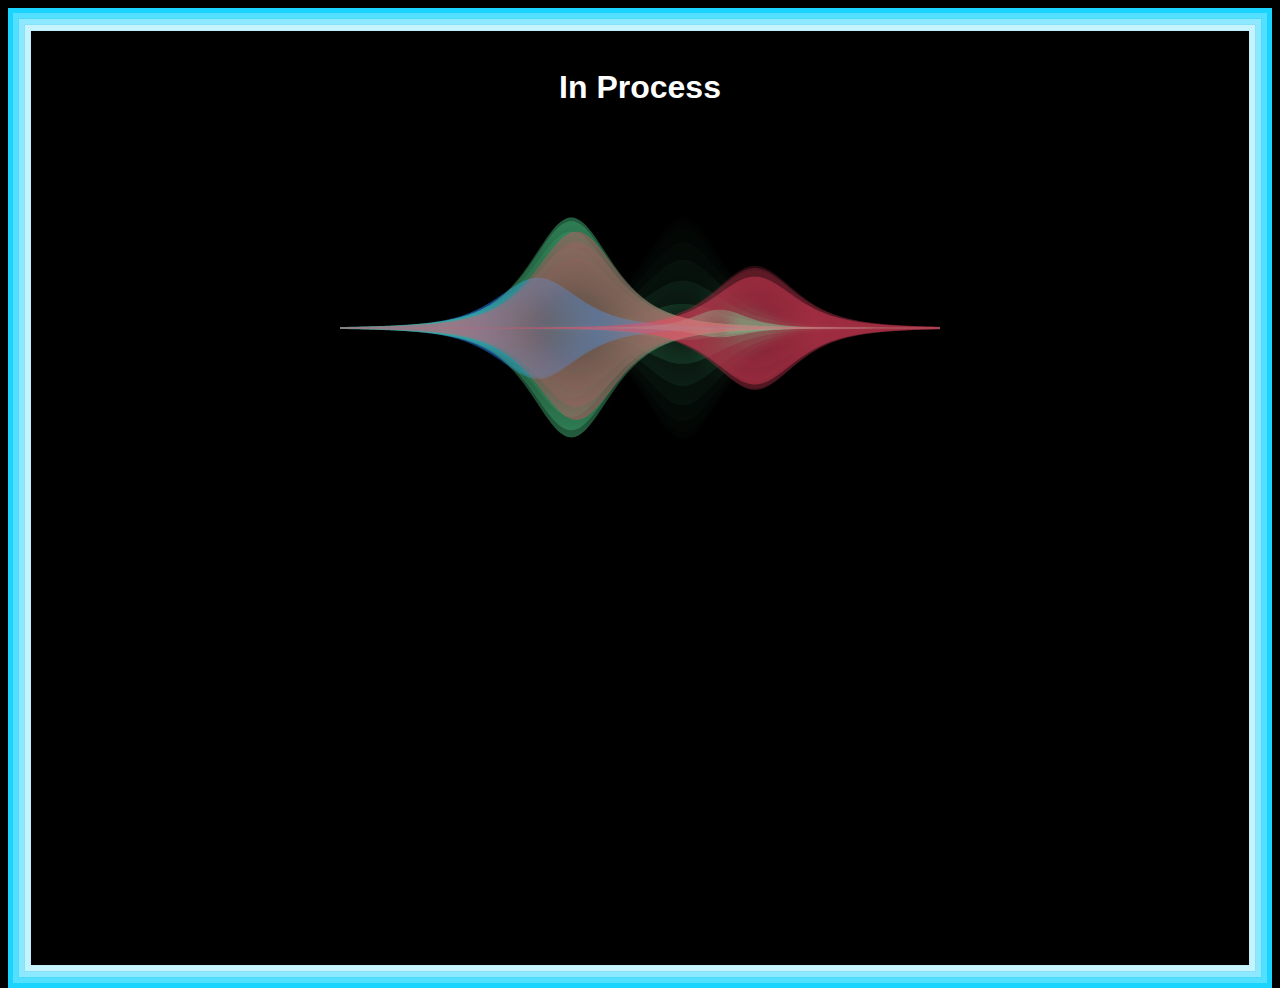
==== index.html @ 10807e85 "Update index.html" ====
<!DOCTYPE html>
<html>
  <head>
    <meta charset="utf-8"/>
    <style>
	    html{height: 100vh}
	body {
			font-family: 'Helvetica Neue', Helvetica, sans-serif;
			font-weight: 100;
			background: #000;
			min-height: 100vh;
			color: #fff;
			text-align: center;
			padding: 40px;
			overflow-x: hidden; /* For Opera */
			-webkit-box-shadow:
				inset #19d4ff 0 0 0 5px,
				inset #18cdf7 0 0 0 1px,
				inset #53dfff 0 0 0 10px,
				inset #50d8f7 0 0 0 11px,
				inset #8ce9ff 0 0 0 16px,
				inset #88e2f7 0 0 0 17px,
				inset #c5f4ff 0 0 0 22px,
				inset #bfecf7 0 0 0 23px;
			-moz-box-shadow:
				inset #19d4ff 0 0 0 5px,
				inset #18cdf7 0 0 0 1px,
				inset #53dfff 0 0 0 10px,
				inset #50d8f7 0 0 0 11px,
				inset #8ce9ff 0 0 0 16px,
				inset #88e2f7 0 0 0 17px,
				inset #c5f4ff 0 0 0 22px,
				inset #bfecf7 0 0 0 23px;
			box-shadow:
				inset #19d4ff 0 0 0 5px,
				inset #18cdf7 0 0 0 1px,
				inset #53dfff 0 0 0 10px,
				inset #50d8f7 0 0 0 11px,
				inset #8ce9ff 0 0 0 16px,
				inset #88e2f7 0 0 0 17px,
				inset #c5f4ff 0 0 0 22px,
				inset #bfecf7 0 0 0 23px;
		}
	
      	.subcontainer {
			width: 600px;
			height: 400px;
			margin-left:auto;
			margin-right:auto
		}
    </style>
    <title>Kaymas</title>
  </head>

  <body>
	   <h1>In Process</h1>
	   <div class="subcontainer" id="siri-container">
	   </div>
	  </body>
    <script src="siriwavejs.js"></script>
    <script>
    /*var siriWave = new SiriWave({
        container: document.getElementById('siri-container'),
        autostart: true,
        amplitude: 1,
	color: '#f00',
	speed: 0.1,
	cover: true,
        
        frequency: 2
        
    });*/
	    var siriWave2 = new SiriWave({
        container: document.getElementById('siri-container'),
        amplitude: 0.6,
	speed: 0.2,
	autostart: true,
        style: 'ios9'
		
    });
	
    </script>
  
</html>
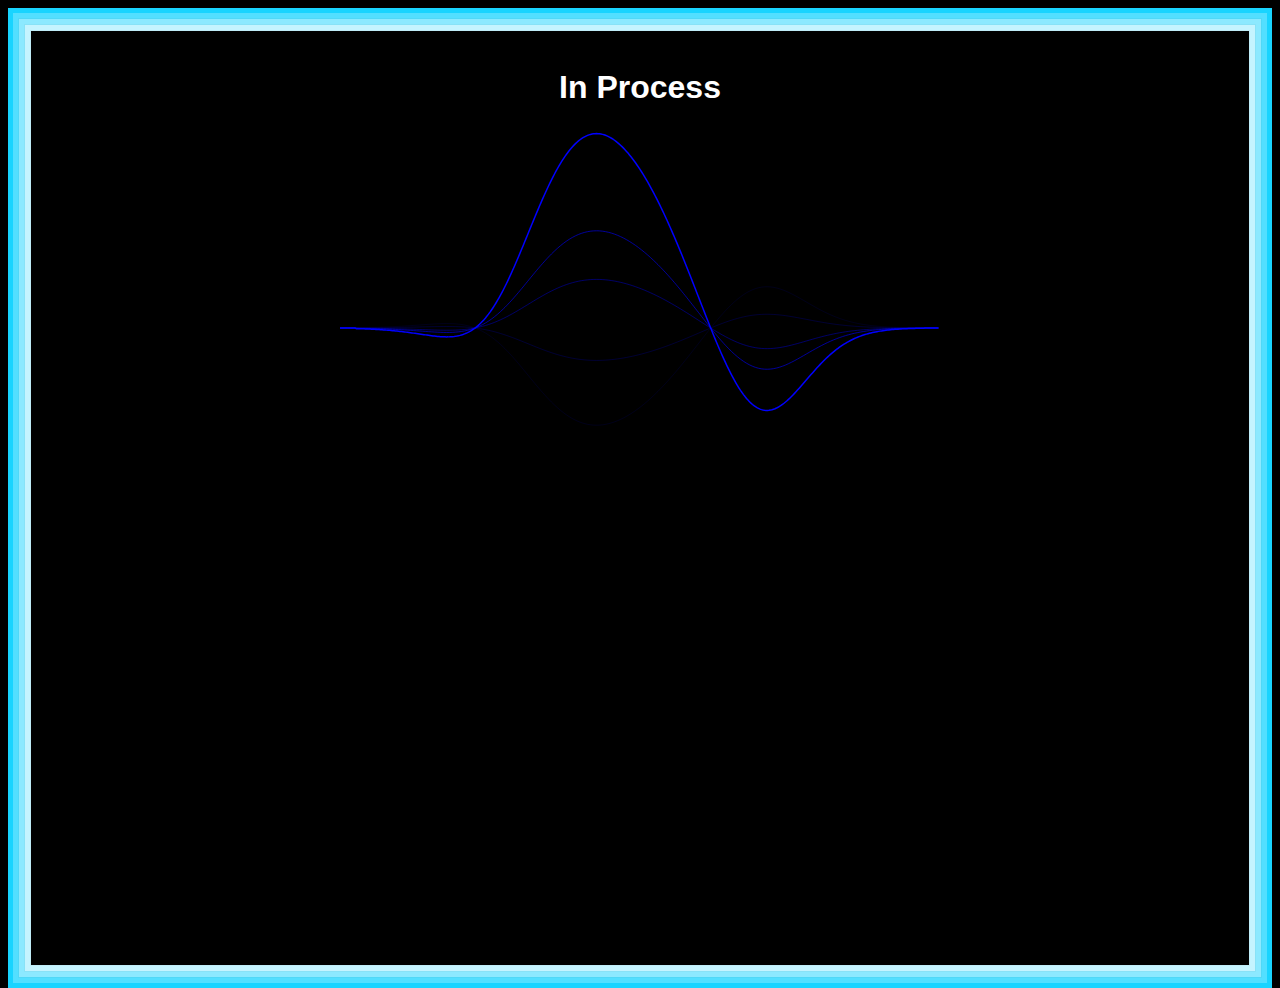
==== commit fdabb4c9: "Update index.html" ====
--- a/index.html
+++ b/index.html
@@ -59,17 +59,17 @@
 	  </body>
     <script src="siriwavejs.js"></script>
     <script>
-    /*var siriWave = new SiriWave({
+    var siriWave = new SiriWave({
         container: document.getElementById('siri-container'),
         autostart: true,
         amplitude: 1,
-	color: '#f00',
+	color: '#00f',
 	speed: 0.1,
 	cover: true,
         
         frequency: 2
         
-    });*/
+    });/*
 	    var siriWave2 = new SiriWave({
         container: document.getElementById('siri-container'),
         amplitude: 0.6,
@@ -78,7 +78,7 @@
         style: 'ios9'
 		
     });
-	
+	*/
     </script>
   
 </html>
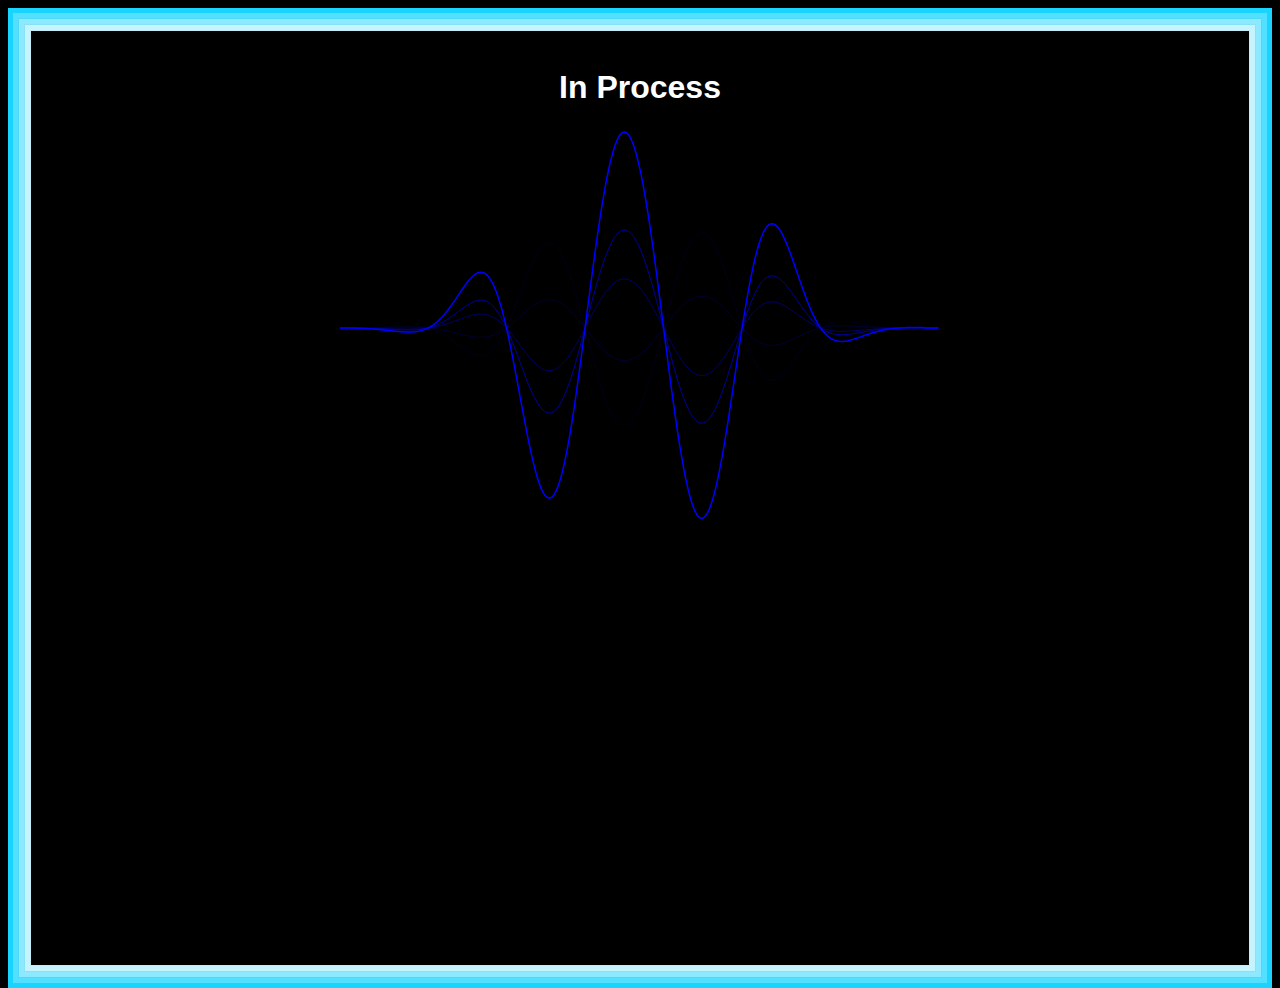
==== commit 2bcb21d8: "Update index.html" ====
--- a/index.html
+++ b/index.html
@@ -67,7 +67,7 @@
 	speed: 0.1,
 	cover: true,
         
-        frequency: 2
+        
         
     });/*
 	    var siriWave2 = new SiriWave({
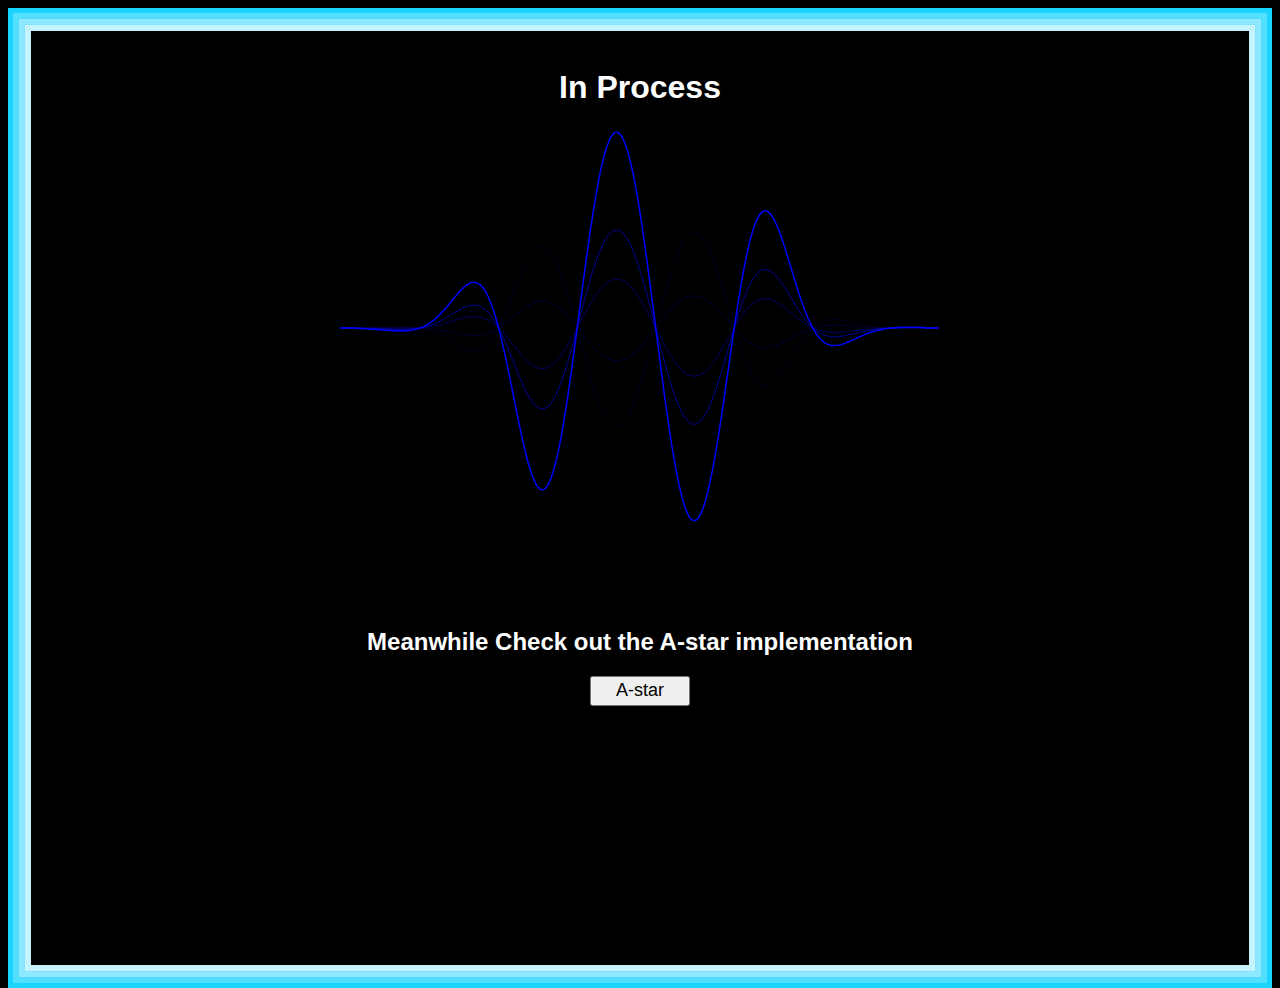
==== commit 7c6d6865: "linking a-star to index.html" ====
--- a/index.html
+++ b/index.html
@@ -41,7 +41,7 @@
 				inset #c5f4ff 0 0 0 22px,
 				inset #bfecf7 0 0 0 23px;
 		}
-	
+
       	.subcontainer {
 			width: 600px;
 			height: 400px;
@@ -56,7 +56,12 @@
 	   <h1>In Process</h1>
 	   <div class="subcontainer" id="siri-container">
 	   </div>
-	  </body>
+     <h2 style="margin-top:100px"><center>Meanwhile Check out the A-star implementation </center></h2>
+     <button onclick="location.href='A-star/a-star.html'" type="button"
+     style="height:30px;width:100px;font-size:18px;">
+     A-star</button>
+
+  </body>
     <script src="siriwavejs.js"></script>
     <script>
     var siriWave = new SiriWave({
@@ -66,19 +71,16 @@
 	color: '#00f',
 	speed: 0.1,
 	cover: true,
-        
-        
-        
-    });/*
+  });/*
 	    var siriWave2 = new SiriWave({
         container: document.getElementById('siri-container'),
         amplitude: 0.6,
 	speed: 0.2,
 	autostart: true,
         style: 'ios9'
-		
+
     });
 	*/
     </script>
-  
+
 </html>
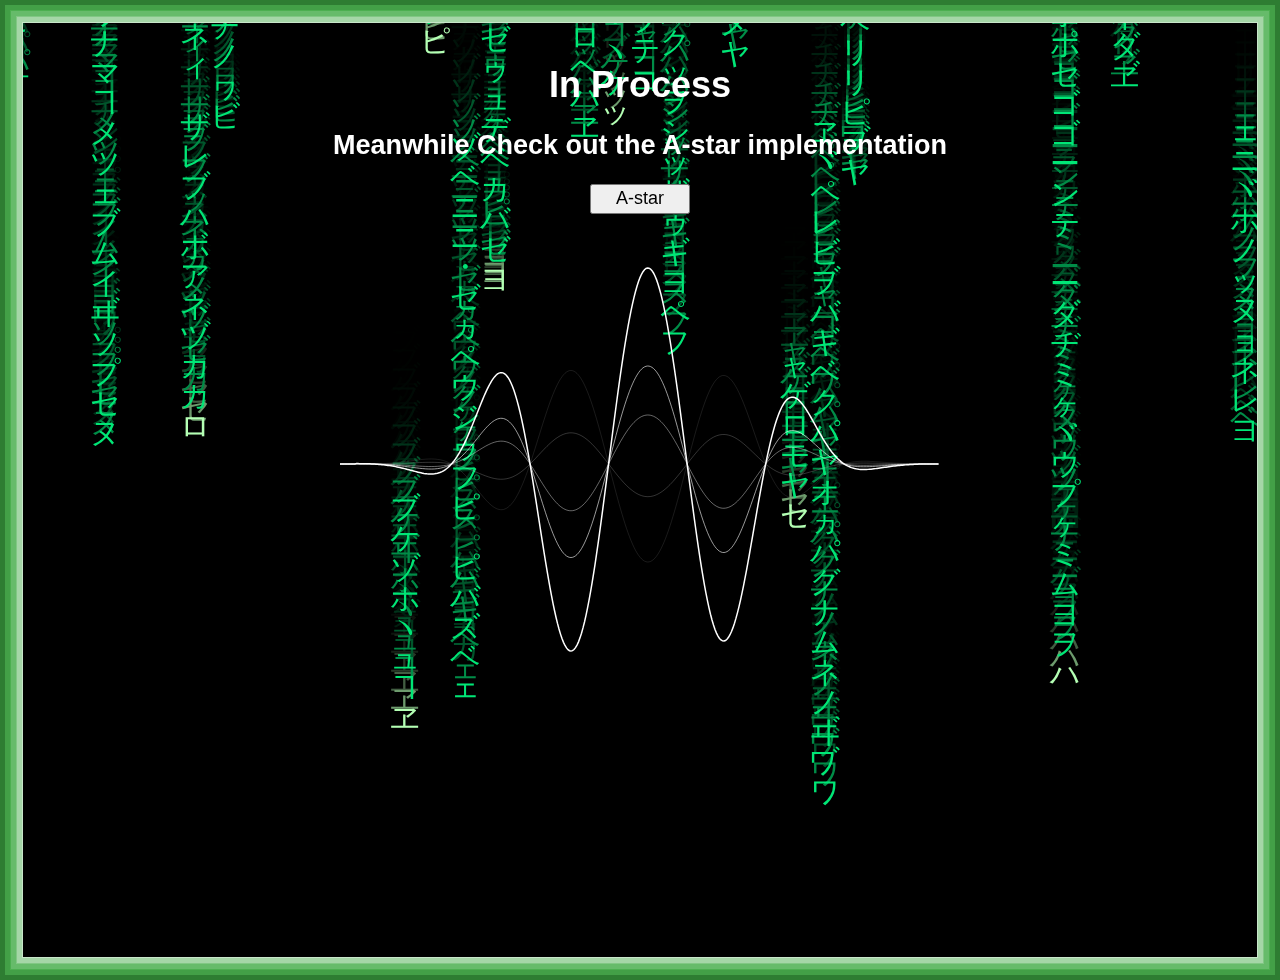
==== commit cbf3852d: "matrix" ====
--- a/index.html
+++ b/index.html
@@ -1,65 +1,87 @@
 <!DOCTYPE html>
 <html>
   <head>
-    <meta charset="utf-8"/>
-    <style>
-	    html{height: 100vh}
-	body {
-			font-family: 'Helvetica Neue', Helvetica, sans-serif;
-			font-weight: 100;
-			background: #000;
-			min-height: 100vh;
-			color: #fff;
-			text-align: center;
-			padding: 40px;
-			overflow-x: hidden; /* For Opera */
-			-webkit-box-shadow:
-				inset #19d4ff 0 0 0 5px,
-				inset #18cdf7 0 0 0 1px,
-				inset #53dfff 0 0 0 10px,
-				inset #50d8f7 0 0 0 11px,
-				inset #8ce9ff 0 0 0 16px,
-				inset #88e2f7 0 0 0 17px,
-				inset #c5f4ff 0 0 0 22px,
-				inset #bfecf7 0 0 0 23px;
-			-moz-box-shadow:
-				inset #19d4ff 0 0 0 5px,
-				inset #18cdf7 0 0 0 1px,
-				inset #53dfff 0 0 0 10px,
-				inset #50d8f7 0 0 0 11px,
-				inset #8ce9ff 0 0 0 16px,
-				inset #88e2f7 0 0 0 17px,
-				inset #c5f4ff 0 0 0 22px,
-				inset #bfecf7 0 0 0 23px;
-			box-shadow:
-				inset #19d4ff 0 0 0 5px,
-				inset #18cdf7 0 0 0 1px,
-				inset #53dfff 0 0 0 10px,
-				inset #50d8f7 0 0 0 11px,
-				inset #8ce9ff 0 0 0 16px,
-				inset #88e2f7 0 0 0 17px,
-				inset #c5f4ff 0 0 0 22px,
-				inset #bfecf7 0 0 0 23px;
-		}
-
-      	.subcontainer {
-			width: 600px;
-			height: 400px;
-			margin-left:auto;
-			margin-right:auto
-		}
+      <meta charset="utf-8">
+      <style>
+  	    html{
+          /*height: 100vh*/
+          margin: 0px;
+          height: 100%;
+          width: 100%;
+        }
+  	    body {
+    			font-family: 'Helvetica Neue', Helvetica, sans-serif;
+    			font-weight: 100;
+    			background: #000;
+          font-size: 18px;
+          font-weight: bold;
+    			/*min-height: 100vh;*/
+          margin: 0px;
+          min-height: 100%;
+    			color: #fff;
+    			text-align: center;
+    			padding: 40px;
+    			overflow-x: hidden; /* For Opera */
+    			-webkit-box-shadow:
+    				inset #2E7D32 0 0 0 5px,
+    				inset #388E3C 0 0 0 1px,
+    				inset #43A047 0 0 0 10px,
+    				inset #4CAF50 0 0 0 11px,
+    				inset #66BB6A 0 0 0 16px,
+    				inset #81C784 0 0 0 17px,
+    				inset #A5D6A7 0 0 0 22px,
+    				inset #C8E6C9 0 0 0 23px;
+    			-moz-box-shadow:
+    				inset #2E7D32 0 0 0 5px,
+    				inset #388E3C 0 0 0 1px,
+    				inset #43A047 0 0 0 10px,
+    				inset #4CAF50 0 0 0 11px,
+    				inset #66BB6A 0 0 0 16px,
+    				inset #81C784 0 0 0 17px,
+    				inset #A5D6A7 0 0 0 22px,
+    				inset #C8E6C9 0 0 0 23px;
+    			box-shadow:
+    				inset #2E7D32 0 0 0 5px,
+    				inset #388E3C 0 0 0 1px,
+    				inset #43A047 0 0 0 10px,
+    				inset #4CAF50 0 0 0 11px,
+    				inset #66BB6A 0 0 0 16px,
+    				inset #81C784 0 0 0 17px,
+    				inset #A5D6A7 0 0 0 22px,
+    				inset #C8E6C9 0 0 0 23px;
+      }
+      
+    	.subcontainer {
+        width: 600px;
+  			height: 400px;
+    		margin-left:auto;
+  			margin-right:auto
+  		}
+      .matrix{
+        width: 100vw;
+        height: 100vh;
+        display: block;
+        position: fixed;
+        top: 0;
+        left: 0;
+        z-index: -9999;
+      }
     </style>
+    <script language="javascript" type="text/javascript" src="A-star/p5.js" ></script>
+    <script language="javascript" type="text/javascript" src="matrix/sketch.js"></script>
     <title>Kaymas</title>
   </head>
 
   <body>
-	   <h1>In Process</h1>
+    <header style="margin-bottom:50px">
+      <h1>In Process</h1>
+      <h2 style="margin-top:20px"><center>Meanwhile Check out the A-star implementation </center></h2>
+      <button onclick="location.href='A-star/a-star.html'" type="button"
+      style="height:30px;width:100px;font-size:18px;">
+      A-star</button>
+    </header>
 	   <div class="subcontainer" id="siri-container">
 	   </div>
-     <h2 style="margin-top:100px"><center>Meanwhile Check out the A-star implementation </center></h2>
-     <button onclick="location.href='A-star/a-star.html'" type="button"
-     style="height:30px;width:100px;font-size:18px;">
-     A-star</button>
 
   </body>
     <script src="siriwavejs.js"></script>
@@ -68,7 +90,7 @@
         container: document.getElementById('siri-container'),
         autostart: true,
         amplitude: 1,
-	color: '#00f',
+	color: '#fff',
 	speed: 0.1,
 	cover: true,
   });/*
@@ -82,5 +104,5 @@
     });
 	*/
     </script>
-
+    <div id="sketch-holder" class="matrix"></div>
 </html>
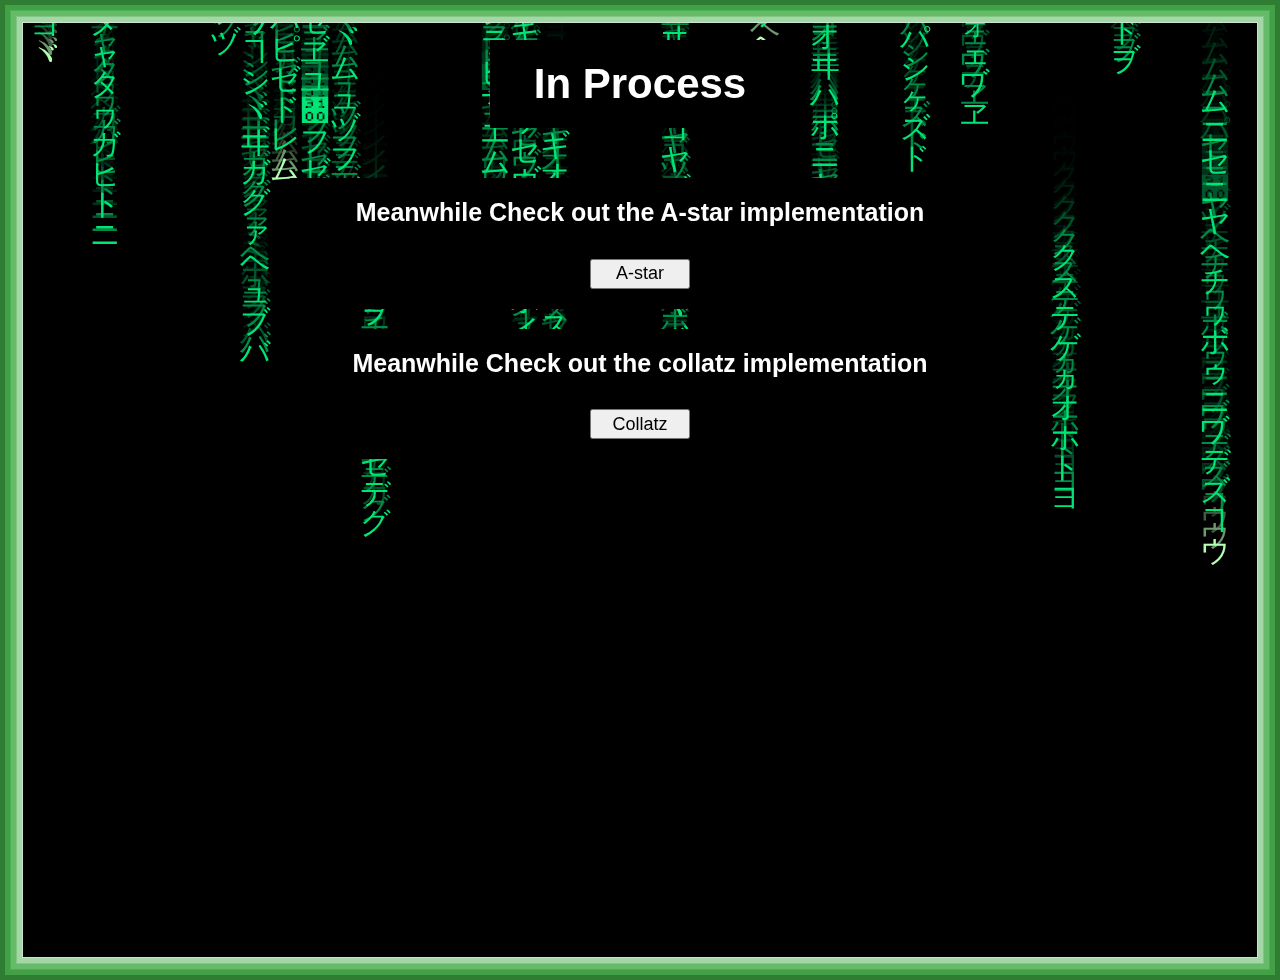
==== commit 8272c973: "collatz and terrain js" ====
--- a/index.html
+++ b/index.html
@@ -50,7 +50,7 @@
     				inset #A5D6A7 0 0 0 22px,
     				inset #C8E6C9 0 0 0 23px;
       }
-      
+
     	.subcontainer {
         width: 600px;
   			height: 400px;
@@ -66,6 +66,32 @@
         left: 0;
         z-index: -9999;
       }
+
+      h1{
+        align-items: center;
+        text-align: center;
+        font-size: 42px;
+        color: #ffffff;
+        background-color: #000000;
+        padding: 20px;
+        padding-left: 0px;
+        padding-right: 0px;
+        max-width: 300px;
+        margin: 0 auto 50px;
+      }
+
+      h2{
+        align-items: center;
+        text-align: center;
+        font-size: 25px;
+        color: #ffffff;
+        background-color: #000000;
+        padding: 20px;
+        padding-left: 0px;
+        padding-right: 0px;
+        max-width: 700px;
+        margin: 0 auto;
+      }
     </style>
     <script language="javascript" type="text/javascript" src="A-star/p5.js" ></script>
     <script language="javascript" type="text/javascript" src="matrix/sketch.js"></script>
@@ -75,10 +101,14 @@
   <body>
     <header style="margin-bottom:50px">
       <h1>In Process</h1>
-      <h2 style="margin-top:20px"><center>Meanwhile Check out the A-star implementation </center></h2>
+      <h2 style="margin-top:20px"><center>Meanwhile Check out the A-star implementation<br><br> </center>
       <button onclick="location.href='A-star/a-star.html'" type="button"
       style="height:30px;width:100px;font-size:18px;">
-      A-star</button>
+      A-star</button></h2>
+      <h2 style="margin-top:20px"><center>Meanwhile Check out the collatz implementation<br><br> </center>
+      <button onclick="location.href='collatz/collatz_conj.html'" type="button"
+      style="height:30px;width:100px;font-size:18px;">
+      Collatz</button></h2>
     </header>
 	   <div class="subcontainer" id="siri-container">
 	   </div>
@@ -86,23 +116,23 @@
   </body>
     <script src="siriwavejs.js"></script>
     <script>
-    var siriWave = new SiriWave({
-        container: document.getElementById('siri-container'),
-        autostart: true,
-        amplitude: 1,
-	color: '#fff',
-	speed: 0.1,
-	cover: true,
-  });/*
-	    var siriWave2 = new SiriWave({
-        container: document.getElementById('siri-container'),
-        amplitude: 0.6,
-	speed: 0.2,
-	autostart: true,
-        style: 'ios9'
+  //   var siriWave = new SiriWave({
+  //       container: document.getElementById('siri-container'),
+  //       autostart: true,
+  //       amplitude: 1,
+	// color: '#fff',
+	// speed: 0.1,
+	// cover: true,
+  // });
+	//     var siriWave2 = new SiriWave({
+  //       container: document.getElementById('siri-container'),
+  //       amplitude: 0.6,
+	// speed: 0.2,
+	// autostart: true,
+  //       style: 'ios9'
+  //
+  //   });
 
-    });
-	*/
     </script>
     <div id="sketch-holder" class="matrix"></div>
 </html>
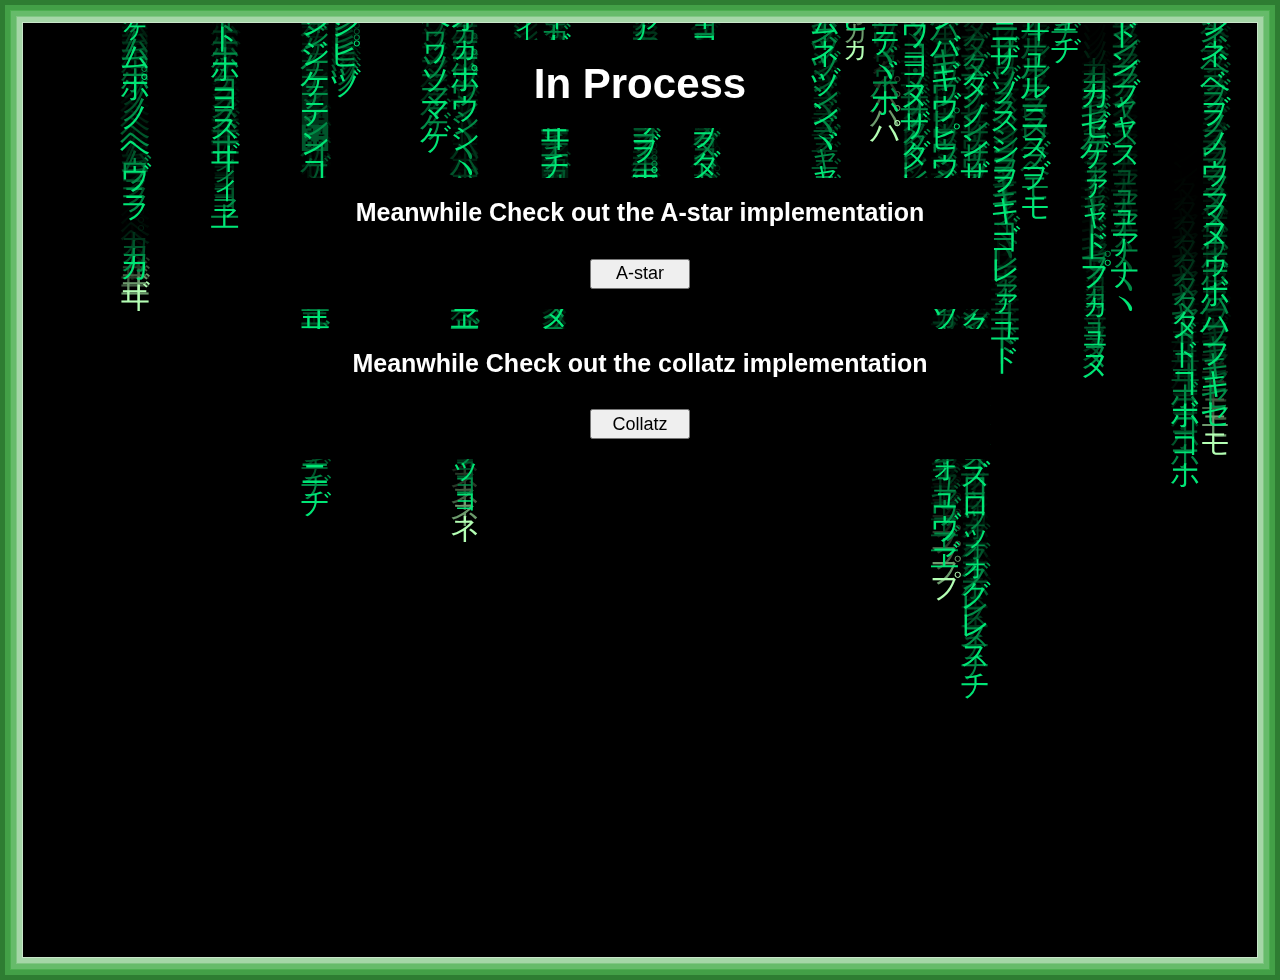
==== commit 1eeb66c8: "folder creation" ====
--- a/index.html
+++ b/index.html
@@ -1,138 +1,139 @@
 <!DOCTYPE html>
 <html>
-  <head>
-      <meta charset="utf-8">
-      <style>
-  	    html{
-          /*height: 100vh*/
-          margin: 0px;
-          height: 100%;
-          width: 100%;
+
+<head>
+    <meta charset="utf-8">
+    <style>
+        html {
+            /*height: 100vh*/
+            margin: 0px;
+            height: 100%;
+            width: 100%;
         }
-  	    body {
-    			font-family: 'Helvetica Neue', Helvetica, sans-serif;
-    			font-weight: 100;
-    			background: #000;
-          font-size: 18px;
-          font-weight: bold;
-    			/*min-height: 100vh;*/
-          margin: 0px;
-          min-height: 100%;
-    			color: #fff;
-    			text-align: center;
-    			padding: 40px;
-    			overflow-x: hidden; /* For Opera */
-    			-webkit-box-shadow:
-    				inset #2E7D32 0 0 0 5px,
-    				inset #388E3C 0 0 0 1px,
-    				inset #43A047 0 0 0 10px,
-    				inset #4CAF50 0 0 0 11px,
-    				inset #66BB6A 0 0 0 16px,
-    				inset #81C784 0 0 0 17px,
-    				inset #A5D6A7 0 0 0 22px,
-    				inset #C8E6C9 0 0 0 23px;
-    			-moz-box-shadow:
-    				inset #2E7D32 0 0 0 5px,
-    				inset #388E3C 0 0 0 1px,
-    				inset #43A047 0 0 0 10px,
-    				inset #4CAF50 0 0 0 11px,
-    				inset #66BB6A 0 0 0 16px,
-    				inset #81C784 0 0 0 17px,
-    				inset #A5D6A7 0 0 0 22px,
-    				inset #C8E6C9 0 0 0 23px;
-    			box-shadow:
-    				inset #2E7D32 0 0 0 5px,
-    				inset #388E3C 0 0 0 1px,
-    				inset #43A047 0 0 0 10px,
-    				inset #4CAF50 0 0 0 11px,
-    				inset #66BB6A 0 0 0 16px,
-    				inset #81C784 0 0 0 17px,
-    				inset #A5D6A7 0 0 0 22px,
-    				inset #C8E6C9 0 0 0 23px;
-      }
 
-    	.subcontainer {
-        width: 600px;
-  			height: 400px;
-    		margin-left:auto;
-  			margin-right:auto
-  		}
-      .matrix{
-        width: 100vw;
-        height: 100vh;
-        display: block;
-        position: fixed;
-        top: 0;
-        left: 0;
-        z-index: -9999;
-      }
+        body {
+            font-family: 'Helvetica Neue', Helvetica, sans-serif;
+            font-weight: 100;
+            background: #000;
+            font-size: 18px;
+            font-weight: bold;
+            /*min-height: 100vh;*/
+            margin: 0px;
+            min-height: 100%;
+            color: #fff;
+            text-align: center;
+            padding: 40px;
+            overflow-x: hidden;
+            /* For Opera */
+            -webkit-box-shadow: inset #2E7D32 0 0 0 5px,
+            inset #388E3C 0 0 0 1px,
+            inset #43A047 0 0 0 10px,
+            inset #4CAF50 0 0 0 11px,
+            inset #66BB6A 0 0 0 16px,
+            inset #81C784 0 0 0 17px,
+            inset #A5D6A7 0 0 0 22px,
+            inset #C8E6C9 0 0 0 23px;
+            -moz-box-shadow: inset #2E7D32 0 0 0 5px,
+            inset #388E3C 0 0 0 1px,
+            inset #43A047 0 0 0 10px,
+            inset #4CAF50 0 0 0 11px,
+            inset #66BB6A 0 0 0 16px,
+            inset #81C784 0 0 0 17px,
+            inset #A5D6A7 0 0 0 22px,
+            inset #C8E6C9 0 0 0 23px;
+            box-shadow: inset #2E7D32 0 0 0 5px,
+            inset #388E3C 0 0 0 1px,
+            inset #43A047 0 0 0 10px,
+            inset #4CAF50 0 0 0 11px,
+            inset #66BB6A 0 0 0 16px,
+            inset #81C784 0 0 0 17px,
+            inset #A5D6A7 0 0 0 22px,
+            inset #C8E6C9 0 0 0 23px;
+        }
 
-      h1{
-        align-items: center;
-        text-align: center;
-        font-size: 42px;
-        color: #ffffff;
-        background-color: #000000;
-        padding: 20px;
-        padding-left: 0px;
-        padding-right: 0px;
-        max-width: 300px;
-        margin: 0 auto 50px;
-      }
+        .subcontainer {
+            width: 600px;
+            height: 400px;
+            margin-left: auto;
+            margin-right: auto
+        }
 
-      h2{
-        align-items: center;
-        text-align: center;
-        font-size: 25px;
-        color: #ffffff;
-        background-color: #000000;
-        padding: 20px;
-        padding-left: 0px;
-        padding-right: 0px;
-        max-width: 700px;
-        margin: 0 auto;
-      }
+        .matrix {
+            width: 100vw;
+            height: 100vh;
+            display: block;
+            position: fixed;
+            top: 0;
+            left: 0;
+            z-index: -9999;
+        }
+
+        h1 {
+            align-items: center;
+            text-align: center;
+            font-size: 42px;
+            color: #ffffff;
+            background-color: #000000;
+            padding: 20px;
+            padding-left: 0px;
+            padding-right: 0px;
+            max-width: 300px;
+            margin: 0 auto 50px;
+        }
+
+        h2 {
+            align-items: center;
+            text-align: center;
+            font-size: 25px;
+            color: #ffffff;
+            background-color: #000000;
+            padding: 20px;
+            padding-left: 0px;
+            padding-right: 0px;
+            max-width: 700px;
+            margin: 0 auto;
+        }
     </style>
-    <script language="javascript" type="text/javascript" src="A-star/p5.js" ></script>
-    <script language="javascript" type="text/javascript" src="matrix/sketch.js"></script>
+    <script language="javascript" type="text/javascript" src="js/p5.js"></script>
+    <script language="javascript" type="text/javascript" src="js/matrix.js"></script>
     <title>Kaymas</title>
-  </head>
+</head>
 
-  <body>
+<body>
     <header style="margin-bottom:50px">
-      <h1>In Process</h1>
-      <h2 style="margin-top:20px"><center>Meanwhile Check out the A-star implementation<br><br> </center>
-      <button onclick="location.href='A-star/a-star.html'" type="button"
+        <h1>In Process</h1>
+        <h2 style="margin-top:20px"><center>Meanwhile Check out the A-star implementation<br><br> </center>
+      <button onclick="location.href='a-star.html'" type="button"
       style="height:30px;width:100px;font-size:18px;">
       A-star</button></h2>
-      <h2 style="margin-top:20px"><center>Meanwhile Check out the collatz implementation<br><br> </center>
-      <button onclick="location.href='collatz/collatz_conj.html'" type="button"
+        <h2 style="margin-top:20px"><center>Meanwhile Check out the collatz implementation<br><br> </center>
+      <button onclick="location.href='collatz_conj.html'" type="button"
       style="height:30px;width:100px;font-size:18px;">
       Collatz</button></h2>
     </header>
-	   <div class="subcontainer" id="siri-container">
-	   </div>
+    <div class="subcontainer" id="siri-container">
+    </div>
 
-  </body>
-    <script src="siriwavejs.js"></script>
-    <script>
-  //   var siriWave = new SiriWave({
-  //       container: document.getElementById('siri-container'),
-  //       autostart: true,
-  //       amplitude: 1,
-	// color: '#fff',
-	// speed: 0.1,
-	// cover: true,
-  // });
-	//     var siriWave2 = new SiriWave({
-  //       container: document.getElementById('siri-container'),
-  //       amplitude: 0.6,
-	// speed: 0.2,
-	// autostart: true,
-  //       style: 'ios9'
-  //
-  //   });
+</body>
+<script src="js/siriwavejs.js"></script>
+<script>
+    //   var siriWave = new SiriWave({
+    //       container: document.getElementById('siri-container'),
+    //       autostart: true,
+    //       amplitude: 1,
+    // color: '#fff',
+    // speed: 0.1,
+    // cover: true,
+    // });
+    //     var siriWave2 = new SiriWave({
+    //       container: document.getElementById('siri-container'),
+    //       amplitude: 0.6,
+    // speed: 0.2,
+    // autostart: true,
+    //       style: 'ios9'
+    //
+    //   });
+</script>
+<div id="sketch-holder" class="matrix"></div>
 
-    </script>
-    <div id="sketch-holder" class="matrix"></div>
 </html>
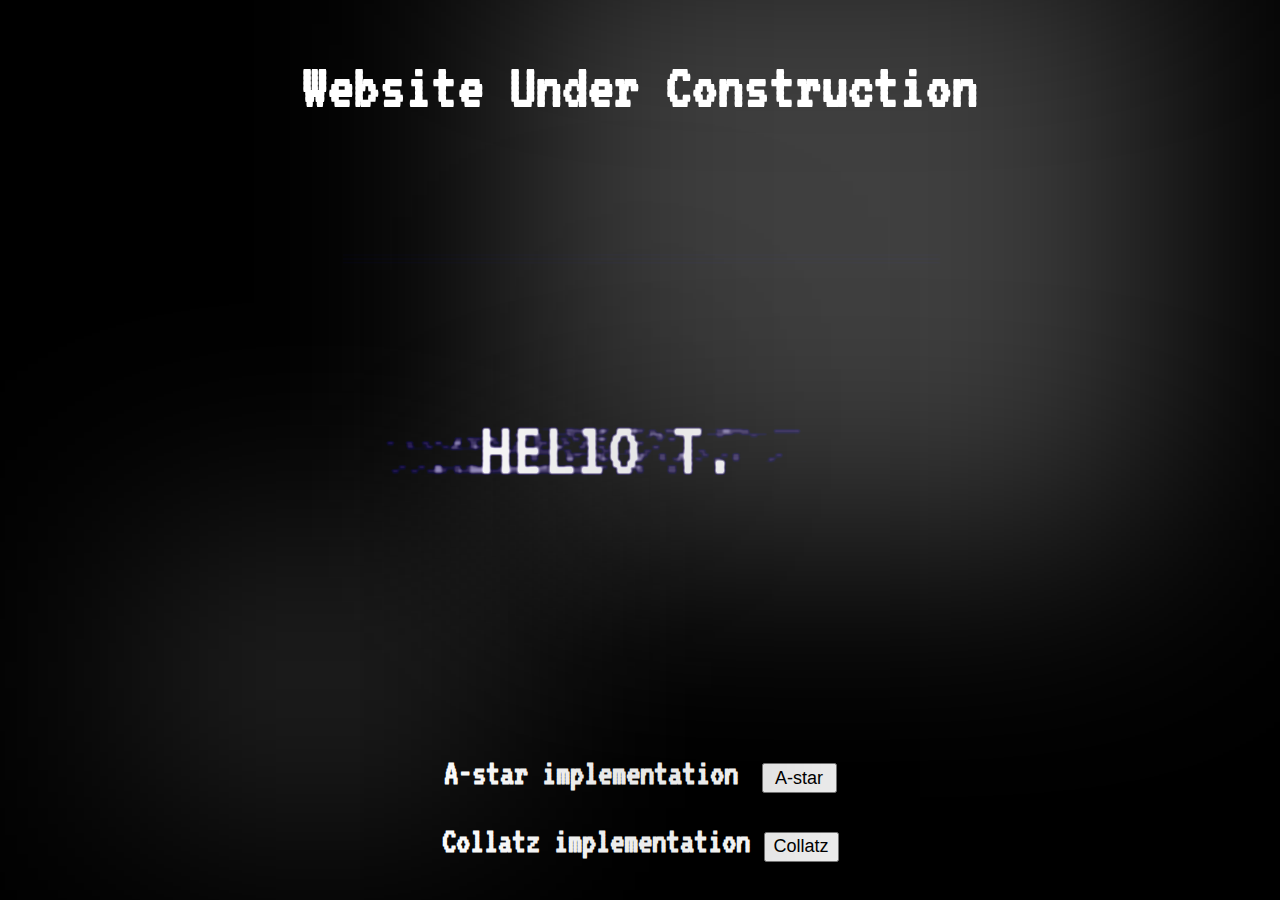
==== commit 47b39f93: "front page change" ====
--- a/index.html
+++ b/index.html
@@ -1,139 +1,51 @@
 <!DOCTYPE html>
 <html>
+<head>
+  <meta charset="UTF-8">
+  <script language="javascript" type="text/javascript" src="js/p5.js"></script>
+  <script language="javascript" type="text/javascript" src="js/typed.js"></script>
+  <link rel='stylesheet prefetch' href='https://fonts.googleapis.com/css?family=VT323'>
+  <link rel="stylesheet" href="css/glitch.css">
+  <script>
+    document.addEventListener("DOMContentLoaded", function(){
+      Typed.new(".typed", {
+        //stringsElement : document.getElementById('typed-strings'),
+        strings : ["hello there",
+        "I am Kaymas",
+        ],
+        typeSpeed : 50,
+        backSpeed : 25,
+        backDelay : 1500,
 
-<head>
-    <meta charset="utf-8">
-    <style>
-        html {
-            /*height: 100vh*/
-            margin: 0px;
-            height: 100%;
-            width: 100%;
-        }
-
-        body {
-            font-family: 'Helvetica Neue', Helvetica, sans-serif;
-            font-weight: 100;
-            background: #000;
-            font-size: 18px;
-            font-weight: bold;
-            /*min-height: 100vh;*/
-            margin: 0px;
-            min-height: 100%;
-            color: #fff;
-            text-align: center;
-            padding: 40px;
-            overflow-x: hidden;
-            /* For Opera */
-            -webkit-box-shadow: inset #2E7D32 0 0 0 5px,
-            inset #388E3C 0 0 0 1px,
-            inset #43A047 0 0 0 10px,
-            inset #4CAF50 0 0 0 11px,
-            inset #66BB6A 0 0 0 16px,
-            inset #81C784 0 0 0 17px,
-            inset #A5D6A7 0 0 0 22px,
-            inset #C8E6C9 0 0 0 23px;
-            -moz-box-shadow: inset #2E7D32 0 0 0 5px,
-            inset #388E3C 0 0 0 1px,
-            inset #43A047 0 0 0 10px,
-            inset #4CAF50 0 0 0 11px,
-            inset #66BB6A 0 0 0 16px,
-            inset #81C784 0 0 0 17px,
-            inset #A5D6A7 0 0 0 22px,
-            inset #C8E6C9 0 0 0 23px;
-            box-shadow: inset #2E7D32 0 0 0 5px,
-            inset #388E3C 0 0 0 1px,
-            inset #43A047 0 0 0 10px,
-            inset #4CAF50 0 0 0 11px,
-            inset #66BB6A 0 0 0 16px,
-            inset #81C784 0 0 0 17px,
-            inset #A5D6A7 0 0 0 22px,
-            inset #C8E6C9 0 0 0 23px;
-        }
-
-        .subcontainer {
-            width: 600px;
-            height: 400px;
-            margin-left: auto;
-            margin-right: auto
-        }
-
-        .matrix {
-            width: 100vw;
-            height: 100vh;
-            display: block;
-            position: fixed;
-            top: 0;
-            left: 0;
-            z-index: -9999;
-        }
-
-        h1 {
-            align-items: center;
-            text-align: center;
-            font-size: 42px;
-            color: #ffffff;
-            background-color: #000000;
-            padding: 20px;
-            padding-left: 0px;
-            padding-right: 0px;
-            max-width: 300px;
-            margin: 0 auto 50px;
-        }
-
-        h2 {
-            align-items: center;
-            text-align: center;
-            font-size: 25px;
-            color: #ffffff;
-            background-color: #000000;
-            padding: 20px;
-            padding-left: 0px;
-            padding-right: 0px;
-            max-width: 700px;
-            margin: 0 auto;
-        }
-    </style>
-    <script language="javascript" type="text/javascript" src="js/p5.js"></script>
-    <script language="javascript" type="text/javascript" src="js/matrix.js"></script>
-    <title>Kaymas</title>
+      });
+    });
+  </script>
 </head>
 
 <body>
-    <header style="margin-bottom:50px">
-        <h1>In Process</h1>
-        <h2 style="margin-top:20px"><center>Meanwhile Check out the A-star implementation<br><br> </center>
-      <button onclick="location.href='a-star.html'" type="button"
-      style="height:30px;width:100px;font-size:18px;">
-      A-star</button></h2>
-        <h2 style="margin-top:20px"><center>Meanwhile Check out the collatz implementation<br><br> </center>
-      <button onclick="location.href='collatz_conj.html'" type="button"
-      style="height:30px;width:100px;font-size:18px;">
-      Collatz</button></h2>
-    </header>
-    <div class="subcontainer" id="siri-container">
-    </div>
+  <header>
+    <h1>Website Under Construction</h1>
+  </header>
+  <span class="typed" id="typed">
+  </span>
 
+  <div id="glare"></div>
+  <div id="glare2"></div>
+  <div id="antiglare"></div>
+  <div id="glitch-holder" class="centered" id="glitch"></div>
+  <script src="js/glitch.js"></script>
+
+  <footer>
+    <h2>A-star implementation
+      <button onclick="window.open('a-star.html','_blank')" type="button"
+      style="height:30px;width:75px;font-size:18px;margin-left:10px">
+      A-star</button>
+    </h2>
+    <h2>Collatz implementation
+      <button onclick="window.open('collatz_conj.html','_blank')" type="button"
+      style="height:30px;width:75px;font-size:18px;">
+      Collatz</button>
+    </h2>
+  </footer>
 </body>
-<script src="js/siriwavejs.js"></script>
-<script>
-    //   var siriWave = new SiriWave({
-    //       container: document.getElementById('siri-container'),
-    //       autostart: true,
-    //       amplitude: 1,
-    // color: '#fff',
-    // speed: 0.1,
-    // cover: true,
-    // });
-    //     var siriWave2 = new SiriWave({
-    //       container: document.getElementById('siri-container'),
-    //       amplitude: 0.6,
-    // speed: 0.2,
-    // autostart: true,
-    //       style: 'ios9'
-    //
-    //   });
-</script>
-<div id="sketch-holder" class="matrix"></div>
-
 </html>
--- a/css/glitch.css
+++ b/css/glitch.css
@@ -0,0 +1,102 @@
+html,
+body {
+  background: black;
+  margin: 0;
+  overflow: hidden;
+  font-family: 'VT323', monospace;
+}
+
+.centered {
+  z-index: 1;
+  position: absolute;
+  top: 50%;
+  left: 50%;
+  transform: translate(-50%, -50%);
+  transform: -webkit-translate(-50%, -50%);
+  transform: -moz-translate(-50%, -50%);
+  transform: -ms-translate(-50%, -50%);
+}
+
+h1 {
+    align-items: center;
+    text-align: center;
+    font-size: 64px;
+    color: #ffffff;
+    background-color: #000000;
+    padding: 5px;
+    padding-left: 0px;
+    padding-right: 0px;
+    max-width: 900px;
+    margin: 0 auto 10px;
+}
+
+h2 {
+    align-items: center;
+    text-align: center;
+    font-size: 36px;
+    color: #ffffff;
+    background-color: #000000;
+    padding: 0px;
+    max-width: 700px
+    margin: 0 auto;
+}
+
+header{
+  margin-top: 50px;
+}
+
+footer {
+    position: absolute;
+    left: 0;
+    bottom: 0;
+    height: 175px;
+    width: 100%;
+}
+
+.typed{
+  color: #ffffff;
+  font-size: 24px;
+  color: transparent;
+}
+
+canvas,
+img {
+  -webkit-filter: blur(1px) contrast(1.8);
+          filter: blur(1px) contrast(1.8);
+}
+
+
+#glare,
+#glare2,
+#antiglare {
+  position: absolute;
+  -webkit-filter: blur(120px);
+          filter: blur(120px);
+  z-index: 10;
+}
+
+#glare {
+  top: -10%;
+  bottom: 40%;
+  left: 40%;
+  right: 10%;
+  background-color: rgba(255, 255, 255, 0.25);
+}
+
+#glare2 {
+  top: 60%;
+  bottom: 10%;
+  left: 10%;
+  right: 60%;
+  background-color: rgba(255, 255, 255, 0.15);
+}
+
+#antiglare {
+  top: 30%;
+  bottom: 0%;
+  left: 40%;
+  right: 40%;
+  -webkit-filter: blur(80px);
+          filter: blur(80px);
+  background-color: rgba(0, 0, 0, 0.1);
+}
